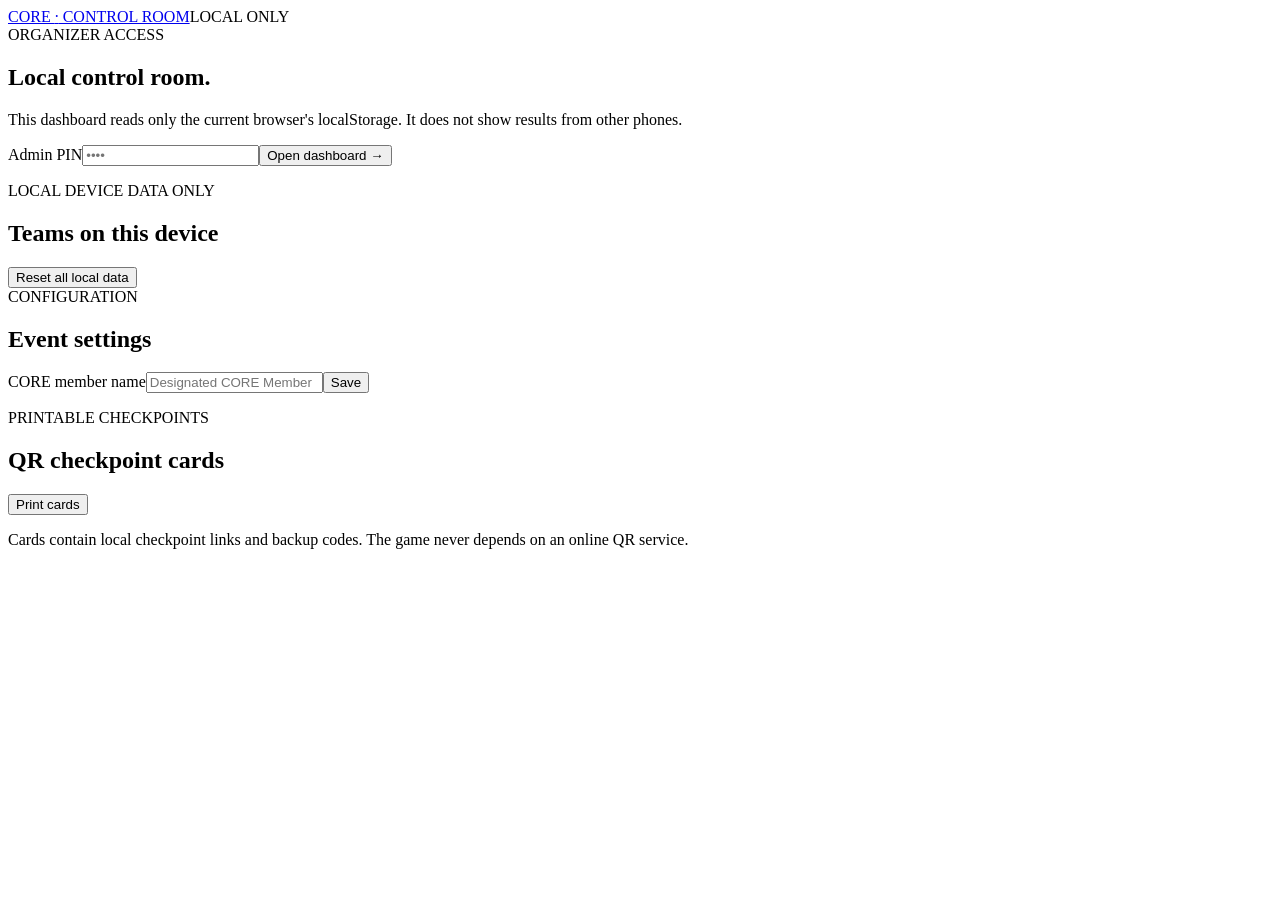
==== admin.html @ 51e12800 "Add files via upload" ====
<!doctype html><html lang="en"><head><meta charset="UTF-8"><meta name="viewport" content="width=device-width,initial-scale=1"><title>Local control room | CORE</title><link rel="stylesheet" href="css/style.css"></head><body><div class="site-bg"></div><main class="shell wide"><header class="app-header"><a class="wordmark" href="index.html">CORE <span>·</span> CONTROL ROOM</a><span class="connection">LOCAL ONLY</span></header><section class="panel admin-login" id="adminLogin"><div class="kicker">ORGANIZER ACCESS</div><h1>Local control room.</h1><p class="lede">This dashboard reads only the current browser's localStorage. It does not show results from other phones.</p><form class="stack" id="adminForm"><label for="adminPin">Admin PIN</label><input id="adminPin" type="password" inputmode="numeric" placeholder="••••" required><button class="primary">Open dashboard <span>→</span></button><p class="feedback error-text" id="adminError"></p></form></section><section id="adminDashboard" class="is-hidden"><div class="admin-toolbar"><div><div class="kicker">LOCAL DEVICE DATA ONLY</div><h1>Teams on this device</h1></div><button class="secondary" id="resetAll">Reset all local data</button></div><section id="adminTeams" class="admin-list"></section><section class="panel settings"><div class="kicker">CONFIGURATION</div><h2>Event settings</h2><form id="settingsForm" class="inline-form"><label for="coreMember">CORE member name</label><input id="coreMember" placeholder="Designated CORE Member"><button class="secondary">Save</button></form><p class="feedback success-text" id="settingsSaved"></p></section><section class="panel"><div class="kicker">PRINTABLE CHECKPOINTS</div><div class="admin-toolbar"><h2>QR checkpoint cards</h2><button class="secondary" id="printQr">Print cards</button></div><p class="muted">Cards contain local checkpoint links and backup codes. The game never depends on an online QR service.</p><div class="qr-grid" id="qrGrid"></div></section></section></main><script type="module" src="js/admin.js"></script></body></html>
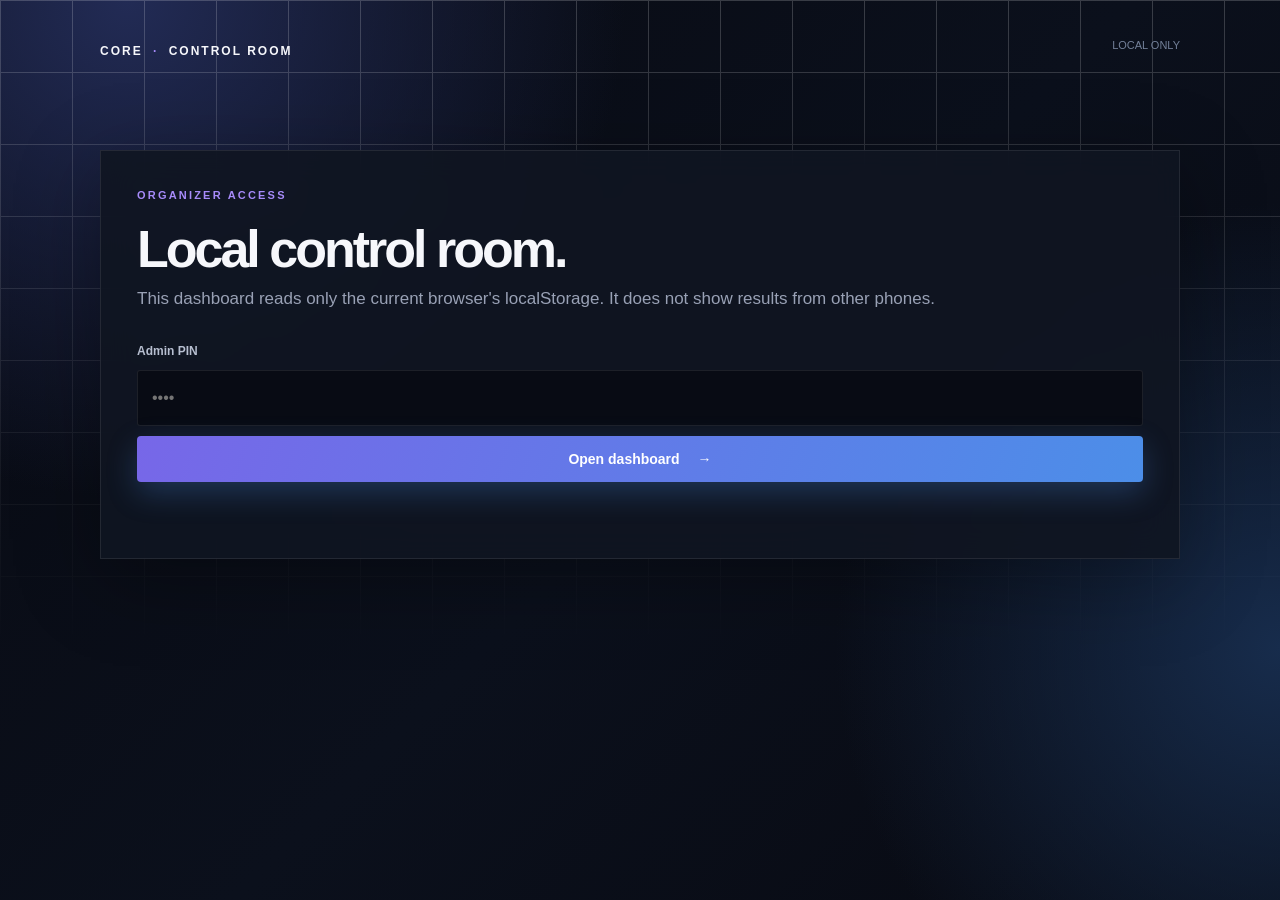
==== commit 8f77bda3: "Fix HTML encoding issues in admin.html" ====
--- a/admin.html
+++ b/admin.html
@@ -1 +1 @@
-<!doctype html><html lang="en"><head><meta charset="UTF-8"><meta name="viewport" content="width=device-width,initial-scale=1"><title>Local control room | CORE</title><link rel="stylesheet" href="css/style.css"></head><body><div class="site-bg"></div><main class="shell wide"><header class="app-header"><a class="wordmark" href="index.html">CORE <span>·</span> CONTROL ROOM</a><span class="connection">LOCAL ONLY</span></header><section class="panel admin-login" id="adminLogin"><div class="kicker">ORGANIZER ACCESS</div><h1>Local control room.</h1><p class="lede">This dashboard reads only the current browser's localStorage. It does not show results from other phones.</p><form class="stack" id="adminForm"><label for="adminPin">Admin PIN</label><input id="adminPin" type="password" inputmode="numeric" placeholder="••••" required><button class="primary">Open dashboard <span>→</span></button><p class="feedback error-text" id="adminError"></p></form></section><section id="adminDashboard" class="is-hidden"><div class="admin-toolbar"><div><div class="kicker">LOCAL DEVICE DATA ONLY</div><h1>Teams on this device</h1></div><button class="secondary" id="resetAll">Reset all local data</button></div><section id="adminTeams" class="admin-list"></section><section class="panel settings"><div class="kicker">CONFIGURATION</div><h2>Event settings</h2><form id="settingsForm" class="inline-form"><label for="coreMember">CORE member name</label><input id="coreMember" placeholder="Designated CORE Member"><button class="secondary">Save</button></form><p class="feedback success-text" id="settingsSaved"></p></section><section class="panel"><div class="kicker">PRINTABLE CHECKPOINTS</div><div class="admin-toolbar"><h2>QR checkpoint cards</h2><button class="secondary" id="printQr">Print cards</button></div><p class="muted">Cards contain local checkpoint links and backup codes. The game never depends on an online QR service.</p><div class="qr-grid" id="qrGrid"></div></section></section></main><script type="module" src="js/admin.js"></script></body></html>+<!doctype html><html lang="en"><head><meta charset="UTF-8"><meta name="viewport" content="width=device-width,initial-scale=1"><title>Local control room | CORE</title><link rel="stylesheet" href="/css/style.css"></head><body><div class="site-bg"></div><main class="shell wide"><header class="app-header"><a class="wordmark" href="index.html">CORE <span>·</span> CONTROL ROOM</a><span class="connection">LOCAL ONLY</span></header><section class="panel admin-login" id="adminLogin"><div class="kicker">ORGANIZER ACCESS</div><h1>Local control room.</h1><p class="lede">This dashboard reads only the current browser's localStorage. It does not show results from other phones.</p><form class="stack" id="adminForm"><label for="adminPin">Admin PIN</label><input id="adminPin" type="password" inputmode="numeric" placeholder="••••" required><button class="primary">Open dashboard <span>→</span></button><p class="feedback error-text" id="adminError"></p></form></section><section id="adminDashboard" class="is-hidden"><div class="admin-toolbar"><div><div class="kicker">LOCAL DEVICE DATA ONLY</div><h1>Teams on this device</h1></div><button class="secondary" id="resetAll">Reset all local data</button></div><section id="adminTeams" class="admin-list"></section><section class="panel"><div class="kicker">PRINTABLE CHECKPOINTS</div><div class="admin-toolbar"><h2>QR checkpoint cards</h2><button class="secondary" id="printQr">Print cards</button></div><p class="muted">Cards contain local checkpoint links and backup codes. The game never depends on an online QR service.</p><div class="qr-grid" id="qrGrid"></div></section></section></main><script type="module" src="/js/admin.js"></script></body></html>
--- a/css/style.css
+++ b/css/style.css
@@ -0,0 +1 @@
+:root{--ink:#080a12;--panel:#101522e8;--line:#ffffff16;--text:#f6f7fb;--muted:#99a1b5;--violet:#a78bfa;--blue:#72b7ff;--green:#62e0a6;--danger:#ff7186;--serif:Georgia,'Times New Roman',serif;--sans:'Trebuchet MS','Segoe UI',sans-serif}*{box-sizing:border-box}html{scroll-behavior:smooth}body{margin:0;background:var(--ink);color:var(--text);font-family:var(--sans);line-height:1.5}a{color:inherit;text-decoration:none}.site-bg{position:fixed;inset:0;z-index:-1;overflow:hidden;background:radial-gradient(circle at 10% 0%,#222b55 0,transparent 34%),radial-gradient(circle at 100% 72%,#172c4c 0,transparent 31%),linear-gradient(135deg,#080a12,#0b101c 52%,#080a12)}.site-bg:after{content:'';position:absolute;inset:0;opacity:.19;background-image:linear-gradient(#fff 1px,transparent 1px),linear-gradient(90deg,#fff 1px,transparent 1px);background-size:72px 72px;mask-image:linear-gradient(to bottom,black,transparent 72%)}.shell{width:min(1120px,calc(100% - 40px));margin:auto;padding:28px 0 72px}.shell.narrow{width:min(620px,calc(100% - 32px))}.shell.medium{width:min(780px,calc(100% - 32px))}.shell.wide{width:min(1080px,calc(100% - 32px))}.app-header{display:flex;align-items:center;justify-content:space-between;gap:18px;margin-bottom:76px}.wordmark{font-size:12px;font-weight:800;letter-spacing:2px}.wordmark span{color:var(--violet);padding:0 5px}nav{display:flex;gap:24px;color:var(--muted);font-size:13px}nav a:hover,.quiet-link:hover,.text-button:hover{color:#fff}.hero{display:grid;grid-template-columns:1.2fr .8fr;gap:50px;align-items:center;min-height:570px}.kicker{color:var(--violet);font-size:11px;font-weight:800;letter-spacing:2.2px;text-transform:uppercase}.hero h1,.page-heading h1,.panel h1{font-size:clamp(48px,7vw,88px);line-height:.95;letter-spacing:-3px;margin:22px 0}.hero h1 em,.page-heading h1 em,.panel h1 em,h2 em{font-family:var(--serif);font-weight:400;color:#c2b6ff}.hero-lede{font-family:var(--serif);font-size:25px;color:#c4c9d9;margin:0 0 30px}.primary,.secondary{display:inline-flex;align-items:center;justify-content:center;gap:18px;border:0;border-radius:4px;padding:15px 18px;color:#fff;font-family:inherit;font-weight:800;font-size:14px;cursor:pointer;transition:transform .2s,box-shadow .2s}.primary{background:linear-gradient(110deg,#7767e8,#4c8ee8);box-shadow:0 11px 30px #4c8ee844}.primary:hover{transform:translateY(-2px);box-shadow:0 16px 36px #4c8ee866}.secondary{background:#ffffff0d;border:1px solid var(--line)}.button-link{width:max-content}.quiet-link{display:inline-block;margin-left:18px;color:var(--muted);font-size:13px}.compass{display:grid;place-items:center;height:330px}.compass-ring{position:relative;width:270px;height:270px;border:1px solid #ffffff2a;border-radius:50%;box-shadow:0 0 0 22px #ffffff03,0 0 70px #7986ff24;animation:drift 7s ease-in-out infinite}.compass-ring:before,.compass-ring:after{content:'';position:absolute;inset:30px;border:1px solid #ffffff1c;border-radius:50%}.compass-ring:after{inset:70px;border-style:dashed}.compass-ring span{position:absolute;font-size:11px;color:#aeb9d2}.compass-ring span:nth-child(1){top:10px;left:50%;transform:translateX(-50%)}.compass-ring span:nth-child(2){right:11px;top:50%;transform:translateY(-50%)}.compass-ring span:nth-child(3){bottom:10px;left:50%;transform:translateX(-50%)}.compass-ring span:nth-child(4){left:11px;top:50%;transform:translateY(-50%)}.compass-ring i{position:absolute;left:50%;top:50%;width:2px;height:130px;background:linear-gradient(var(--violet),transparent);transform:translate(-50%,-50%) rotate(38deg);transform-origin:center}.compass-core{position:absolute;font-size:38px;color:#d9d3ff;text-shadow:0 0 24px var(--violet);animation:pulse 2.4s ease-in-out infinite}.how{border-top:1px solid var(--line);border-bottom:1px solid var(--line);padding:82px 0;display:grid;grid-template-columns:1fr 1fr;gap:80px}.how h2,.rules h2{font-size:clamp(32px,4vw,54px);line-height:1;margin:18px 0}.steps{display:grid;grid-template-columns:1fr 1fr;gap:1px;background:var(--line)}.steps div{background:#0c111d;padding:28px;min-height:130px}.steps b{display:block;color:var(--violet);font-size:11px;letter-spacing:2px;margin-bottom:20px}.steps span{font-size:17px}.rules{padding:90px 0;max-width:570px}.rules p{color:var(--muted);font-size:18px;margin-bottom:22px}footer{display:flex;justify-content:space-between;border-top:1px solid var(--line);padding-top:22px;color:#687085;font-size:10px;letter-spacing:1.5px}.panel{background:var(--panel);border:1px solid var(--line);padding:36px;box-shadow:0 20px 80px #0005;backdrop-filter:blur(16px)}.login-panel{margin-top:55px}.panel h1{font-size:52px;margin-bottom:12px}.lede{color:var(--muted);font-size:17px;margin:0 0 30px}.team-grid{display:grid;grid-template-columns:repeat(5,1fr);gap:8px;margin:30px 0}.team-tile{background:#ffffff05;border:1px solid var(--line);color:#fff;padding:16px 8px;cursor:pointer;border-radius:3px;font:inherit}.team-tile span{display:block;font-size:25px;margin-bottom:7px}.team-tile strong{font-size:12px}.team-tile:hover,.team-tile.selected{border-color:var(--team-color);background:#ffffff10;box-shadow:0 0 20px color-mix(in srgb,var(--team-color),transparent 75%)}.stack{display:grid;gap:10px}.stack label,.inline-form label{color:#b7bfd0;font-size:12px;font-weight:800}.stack input,.inline-form input{width:100%;border:1px solid var(--line);background:#080b14;color:#fff;padding:15px 14px;border-radius:3px;font:inherit;outline:0}.stack input:focus,.inline-form input:focus{border-color:var(--violet);box-shadow:0 0 0 3px #a78bfa1f}.feedback{min-height:22px;color:var(--muted);font-size:13px;margin:4px 0}.error-text{color:var(--danger)}.success-text{color:var(--green)}.selected-team{padding:12px 0;color:#d9d6ff;font-weight:800}.center{text-align:center}.muted{color:var(--muted)}.text-button{border:0;background:none;color:var(--muted);font:inherit;font-size:12px;cursor:pointer}.page-heading{padding:20px 0 44px}.page-heading h1{font-size:clamp(48px,7vw,78px);max-width:700px}.game-meta{display:flex;align-items:center;justify-content:space-between;margin-bottom:15px}.game-meta strong{font-size:18px}.progress-label{color:var(--muted);font-size:12px;margin-top:4px}.timer{font-variant-numeric:tabular-nums;padding:11px 14px;background:#ffffff0a;border:1px solid var(--line);font-size:16px}.timer span{color:var(--violet)}.progress-track{height:3px;background:#ffffff10}.progress-track i{display:block;height:100%;background:linear-gradient(90deg,var(--violet),var(--blue));transition:width .4s}.connection{color:#738099;font-size:11px;text-align:right;margin:9px 0 20px}.live-dot{display:inline-block;width:6px;height:6px;border-radius:50%;background:var(--green);margin-right:5px}.challenge-panel{min-height:430px}.challenge-panel h1{font-size:50px}.riddle{font-family:var(--serif);font-size:clamp(31px,6vw,54px);margin:40px 0;color:#fff}.clue{white-space:pre-line;font-family:var(--serif);font-size:23px;line-height:1.55;color:#d5d9e7;border-left:2px solid var(--violet);padding:5px 0 5px 24px;margin:34px 0}.destination{display:flex;align-items:center;justify-content:space-between;border-top:1px solid var(--line);border-bottom:1px solid var(--line);padding:18px 0;margin:30px 0;color:var(--muted);font-size:12px}.destination strong{color:#fff;font-size:16px}.completion-mark{width:72px;height:72px;display:grid;place-items:center;border:1px solid var(--violet);border-radius:50%;color:var(--violet);font-size:32px;box-shadow:0 0 35px #a78bfa55;margin-bottom:25px}.finish-time{font-size:64px;font-family:var(--serif);color:#d3ccff;margin:24px 0 30px}.rank-row,.admin-row{display:flex;align-items:center;gap:18px;border-bottom:1px solid var(--line);padding:22px 0}.rank-row:last-child,.admin-row:last-child{border:0}.rank{width:35px;text-align:center;font-size:19px;color:#bbc3d5}.rank-team{display:grid;gap:4px;flex:1}.rank-team strong{font-size:17px}.rank-team span,.admin-row span,.admin-row small{color:var(--muted);font-size:12px}.rank-time{font-variant-numeric:tabular-nums;font-family:var(--serif);font-size:21px}.admin-toolbar{display:flex;align-items:end;justify-content:space-between;gap:20px;margin:20px 0}.admin-toolbar h1,.admin-toolbar h2{margin:8px 0;font-size:38px}.admin-list{background:var(--panel);border:1px solid var(--line);padding:0 24px}.admin-row>div:first-child{display:grid;gap:5px;flex:1}.admin-row small{font-size:11px}.admin-actions{display:flex;gap:7px}.mini{background:#ffffff0c;border:1px solid var(--line);color:#fff;padding:8px 10px;font:inherit;font-size:11px;cursor:pointer}.mini.danger{color:var(--danger)}.settings{margin:28px 0}.inline-form{display:flex;align-items:end;gap:10px}.inline-form label{display:grid;gap:7px;flex:1}.inline-form button{height:48px}.qr-grid{display:grid;grid-template-columns:repeat(3,1fr);gap:12px}.qr-card{background:#fff;color:#101522;text-align:center;padding:16px}.qr-card img{display:block;width:100%;max-width:170px;margin:10px auto}.qr-card h3{font-size:14px;margin:0}.qr-card code{font-weight:800}.toast{min-height:24px;text-align:center;font-size:13px}.is-hidden{display:none!important}@keyframes drift{50%{transform:rotate(7deg)}}@keyframes pulse{50%{transform:scale(1.15);opacity:.7}}@media(max-width:700px){.shell{width:calc(100% - 28px);padding-top:20px}.app-header{margin-bottom:45px}nav{gap:10px}nav a{font-size:11px}.hero{grid-template-columns:1fr;min-height:auto;padding:50px 0 90px}.hero h1{font-size:58px}.compass{height:240px}.compass-ring{width:210px;height:210px}.how{grid-template-columns:1fr;gap:30px;padding:58px 0}.steps{grid-template-columns:1fr 1fr}.steps div{padding:19px;min-height:110px}.steps span{font-size:14px}.rules{padding:58px 0}.panel{padding:25px 20px}.team-grid{grid-template-columns:repeat(3,1fr)}.team-tile:nth-child(4),.team-tile:nth-child(5){grid-column:span 1}.panel h1,.challenge-panel h1{font-size:40px}.clue{font-size:20px}.admin-toolbar{align-items:flex-start;flex-direction:column}.admin-row{align-items:flex-start;flex-direction:column}.admin-actions{width:100%}.admin-actions button{flex:1}.qr-grid{grid-template-columns:repeat(2,1fr)}.inline-form{align-items:stretch;flex-direction:column}.inline-form button{width:100%}.quiet-link{display:block;margin:20px 0 0}.finish-time{font-size:52px}}@media print{body{background:#fff;color:#000}.site-bg,.app-header,.admin-toolbar,.settings,.admin-login{display:none!important}.shell{width:100%;padding:0}.qr-grid{grid-template-columns:repeat(2,1fr)}.qr-card{break-inside:avoid;border:1px solid #ddd;margin:8px}.print-ready{display:block}}
